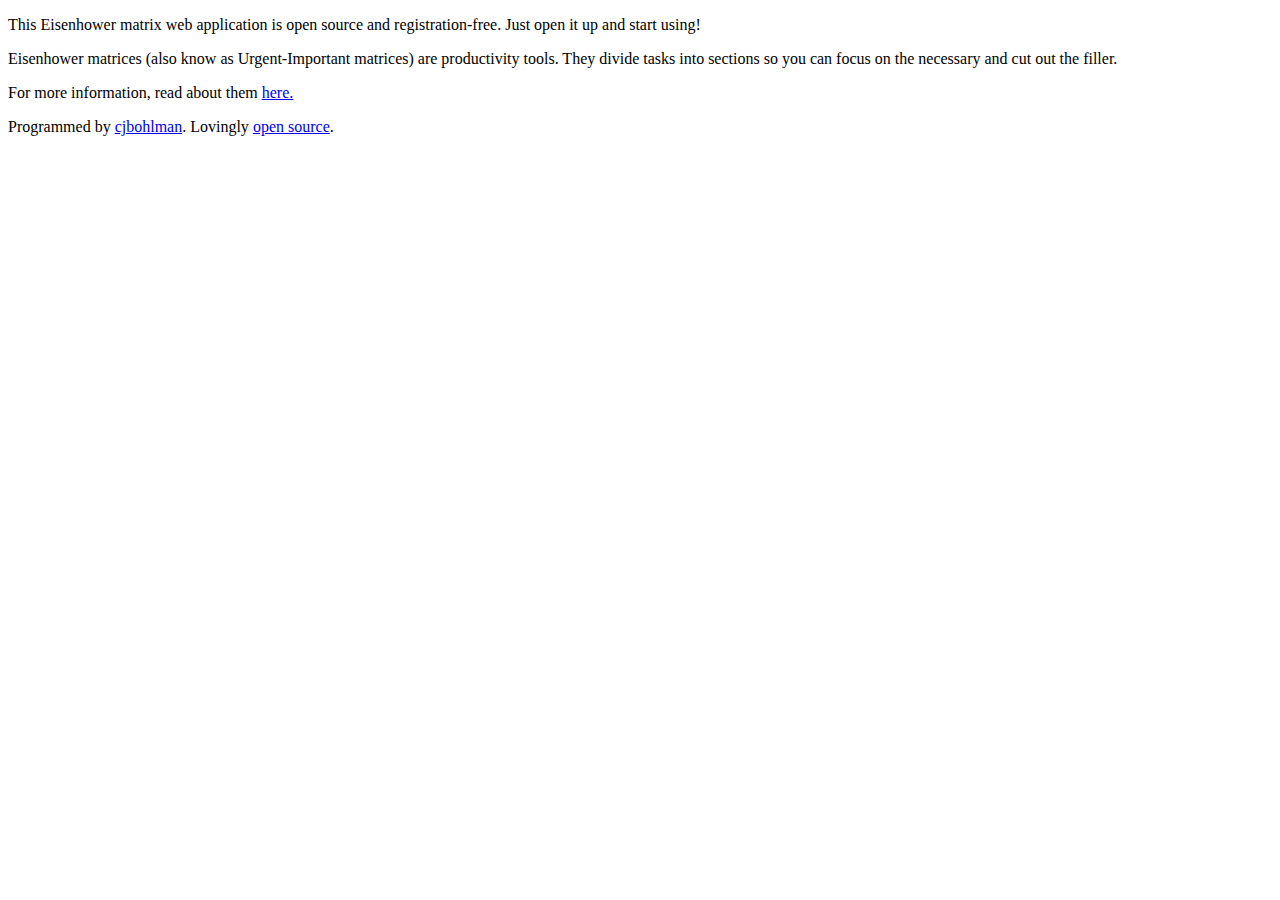
==== index.html @ f08fb403 "Starting template" ====
<!DOCTYPE html>
<html lang="en">
  <head>
    <meta charset="utf-8">
    <title>Eisenhower Matrix</title>
  </head>
  <body>
      <!-- Introduction -->
      <section>
          <p>This Eisenhower matrix web application is open source and registration-free. Just open it up and start using!</p>
      </section>

      <!-- Explanation -->
      <section>
          <p>Eisenhower matrices (also know as Urgent-Important matrices) are productivity tools. They divide tasks into sections so you can focus on the necessary and cut out the filler.
          </p>
          <p>For more information, read about them <a href="https://www.developgoodhabits.com/eisenhower-matrix/">here.</a>
          </p>
      </section>

      <!-- Matrix -->
      <section>
          <div class="matrix">
            <div class="do"></div>
            <div class="decide"></div>
            <div class="delegate"></div>
            <div class="delete"></div>
          </div>
      </section>
  </body>
  <footer>
    <p>Programmed by <a href="https://github.com/cjbohlman/">cjbohlman</a>. Lovingly <a href="https://github.com/cjbohlman/einsenhower-matrix">open source</a>.</p>
  </footer>
</html>
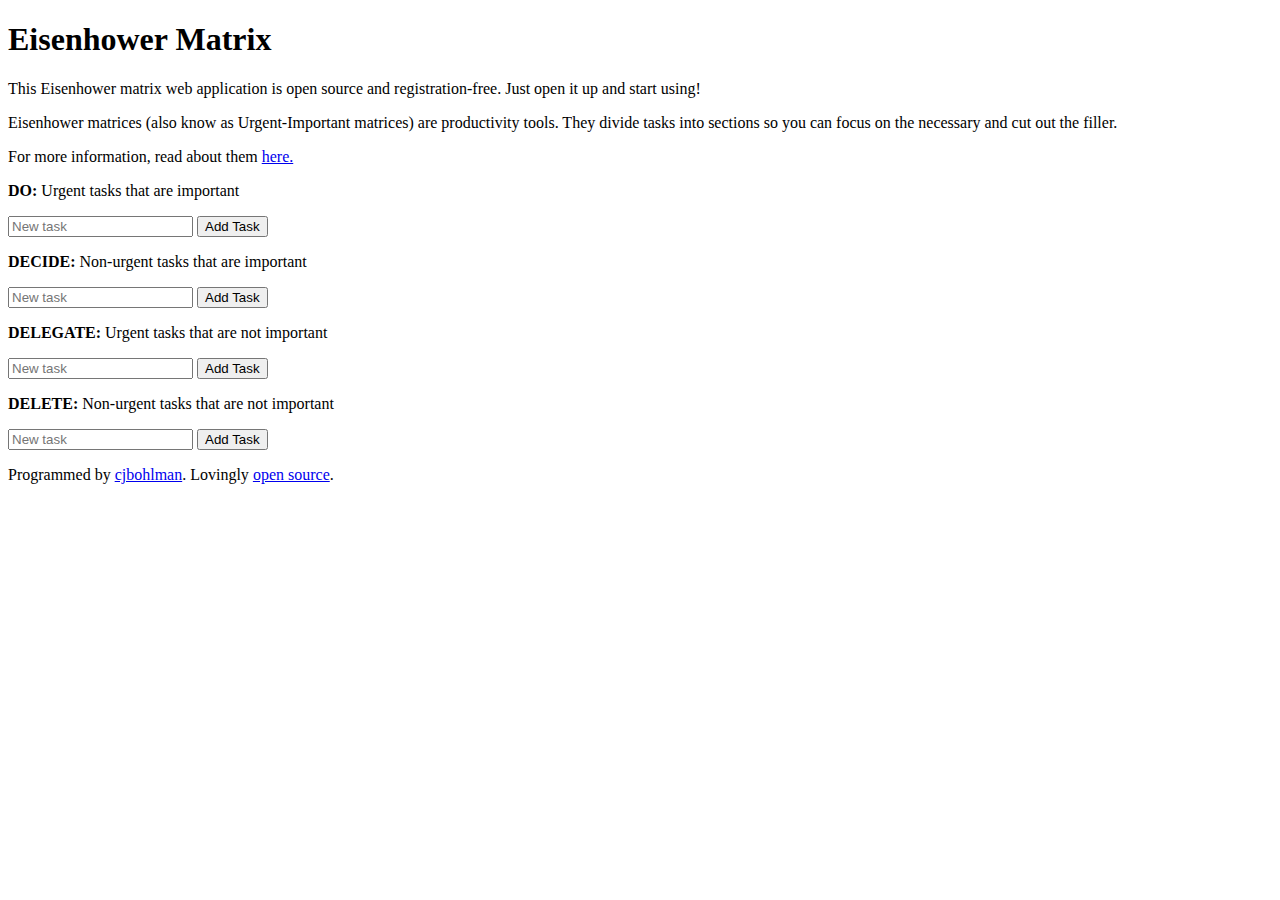
==== commit 41bbc2f3: "Able to add list items" ====
--- a/index.html
+++ b/index.html
@@ -3,10 +3,12 @@
   <head>
     <meta charset="utf-8">
     <title>Eisenhower Matrix</title>
+    <script src="./script.js"></script>
   </head>
   <body>
       <!-- Introduction -->
       <section>
+          <h1>Eisenhower Matrix</h1>
           <p>This Eisenhower matrix web application is open source and registration-free. Just open it up and start using!</p>
       </section>
 
@@ -21,10 +23,34 @@
       <!-- Matrix -->
       <section>
           <div class="matrix">
-            <div class="do"></div>
-            <div class="decide"></div>
-            <div class="delegate"></div>
-            <div class="delete"></div>
+            <div class="do">
+              <p><b>DO:</b> Urgent tasks that are important</p>
+              <ul class="do-list">
+              </ul>
+              <input type="text" placeholder="New task">
+              <button class="submit-btn" type="submit">Add Task</button>
+            </div>
+            <div class="decide">
+             <p><b>DECIDE:</b> Non-urgent tasks that are important</p>
+              <ul class="decide-list" data-list="decide">
+              </ul>
+              <input type="text" placeholder="New task">
+              <button class="submit-btn" type="submit" data-list="decide">Add Task</button>
+            </div>
+            <div class="delegate">
+              <p><b>DELEGATE:</b> Urgent tasks that are not important</p>
+              <ul class="delegate-list" data-list="delegate">
+              </ul>
+              <input type="text" placeholder="New task">
+              <button class="submit-btn" type="submit" data-list="delegate">Add Task</button>
+            </div>
+            <div class="delete">
+              <p><b>DELETE:</b> Non-urgent tasks that are not important</p>
+              <ul class="delete-list" data-list="delete">
+              </ul>
+              <input type="text" placeholder="New task">
+              <button class="submit-btn" type="submit" data-list="delete">Add Task</button>
+            </div>
           </div>
       </section>
   </body>
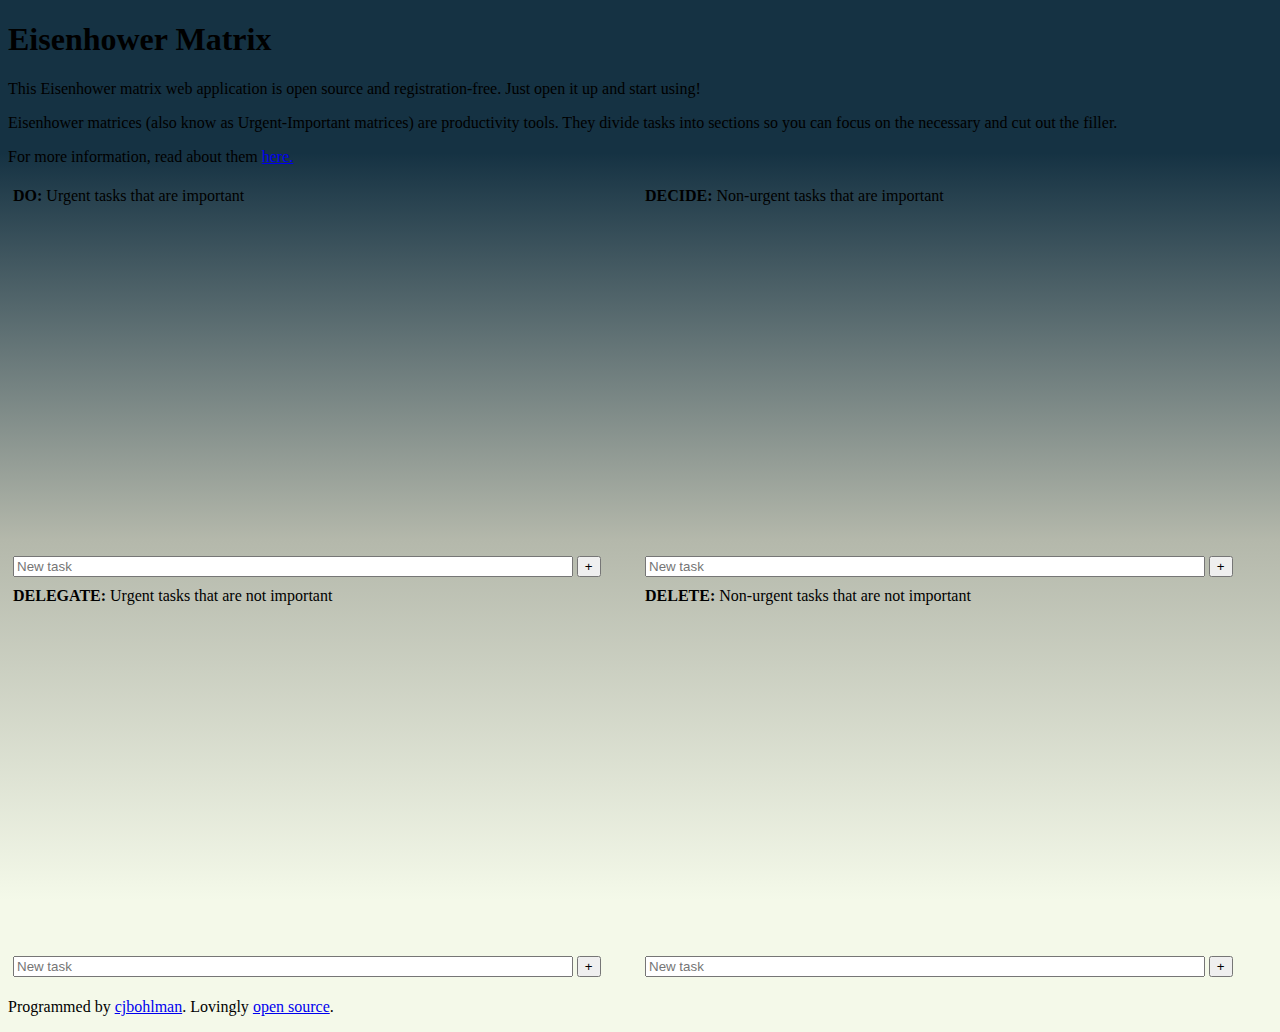
==== commit 479c13ae: "Fixing CSS" ====
--- a/index.html
+++ b/index.html
@@ -2,7 +2,10 @@
 <html lang="en">
   <head>
     <meta charset="utf-8">
+    <meta name="viewport" content="width=device-width, initial-scale=1.0">
     <title>Eisenhower Matrix</title>
+    <link rel="stylesheet" href="styles.css">
+    <link rel="stylesheet" href="https://code.cdn.mozilla.net/fonts/fira.css">
     <script src="./script.js"></script>
   </head>
   <body>
@@ -23,33 +26,41 @@
       <!-- Matrix -->
       <section>
           <div class="matrix">
-            <div class="do">
+            <div class="do square">
               <p><b>DO:</b> Urgent tasks that are important</p>
               <ul class="do-list">
               </ul>
-              <input type="text" placeholder="New task">
-              <button class="submit-btn" type="submit">Add Task</button>
+              <div class="form">
+                <input type="text" placeholder="New task">
+                <button class="submit-btn" type="submit" data-list="do">+</button>
+              </div>
             </div>
-            <div class="decide">
+            <div class="decide square">
              <p><b>DECIDE:</b> Non-urgent tasks that are important</p>
               <ul class="decide-list" data-list="decide">
               </ul>
-              <input type="text" placeholder="New task">
-              <button class="submit-btn" type="submit" data-list="decide">Add Task</button>
+              <div class="form">
+                <input type="text" placeholder="New task">
+                <button class="submit-btn" type="submit" data-list="decide">+</button>
+              </div>
             </div>
-            <div class="delegate">
+            <div class="delegate square">
               <p><b>DELEGATE:</b> Urgent tasks that are not important</p>
               <ul class="delegate-list" data-list="delegate">
               </ul>
-              <input type="text" placeholder="New task">
-              <button class="submit-btn" type="submit" data-list="delegate">Add Task</button>
+              <div class="form">
+                <input type="text" placeholder="New task">
+                <button class="submit-btn" type="submit" data-list="delegate">+</button>
+              </div>
             </div>
-            <div class="delete">
+            <div class="delete square">
               <p><b>DELETE:</b> Non-urgent tasks that are not important</p>
               <ul class="delete-list" data-list="delete">
               </ul>
-              <input type="text" placeholder="New task">
-              <button class="submit-btn" type="submit" data-list="delete">Add Task</button>
+              <div class="form">
+                <input type="text" placeholder="New task">
+                <button class="submit-btn" type="submit" data-list="delete">+</button>
+              </div>
             </div>
           </div>
       </section>
--- a/styles.css
+++ b/styles.css
@@ -0,0 +1,58 @@
+* {
+    box-sizing: border-box;
+  }
+
+body {
+    background: linear-gradient(180deg, rgba(21,50,67,1) 17%, rgba(180,184,171,1) 60%, rgba(244,249,233,1) 100%) rgba(244,249,233,1) fixed no-repeat; 
+    min-height: 100%;
+    font-family: 'Fira Sans';
+}
+
+.matrix {
+    /* flex container */
+    display: flex;
+    flex-wrap: wrap;
+}
+
+/* for mobile devices */
+.square {
+    /* flex item */
+    flex: 1 1 90%;
+    min-height: 400px;
+    
+    /* flex container */
+    display: flex;
+    flex-direction: column;
+    justify-content: space-between;
+    padding: 5px;
+}
+.square p {
+    margin-top: 0%;
+    margin-bottom: 0;
+}
+
+.square ul {
+    flex: 1 2;
+}
+
+.form input {
+    width: 90%;
+}
+
+.item-done {
+    text-decoration:line-through;
+}
+/* for the computer */
+@media only screen and (min-width: 768px) {
+    .square {
+        /* flex item */
+        flex: 1 1 50%;
+        min-height: 400px;
+    }
+
+    .square button {
+        align-self: center;
+    }
+
+
+}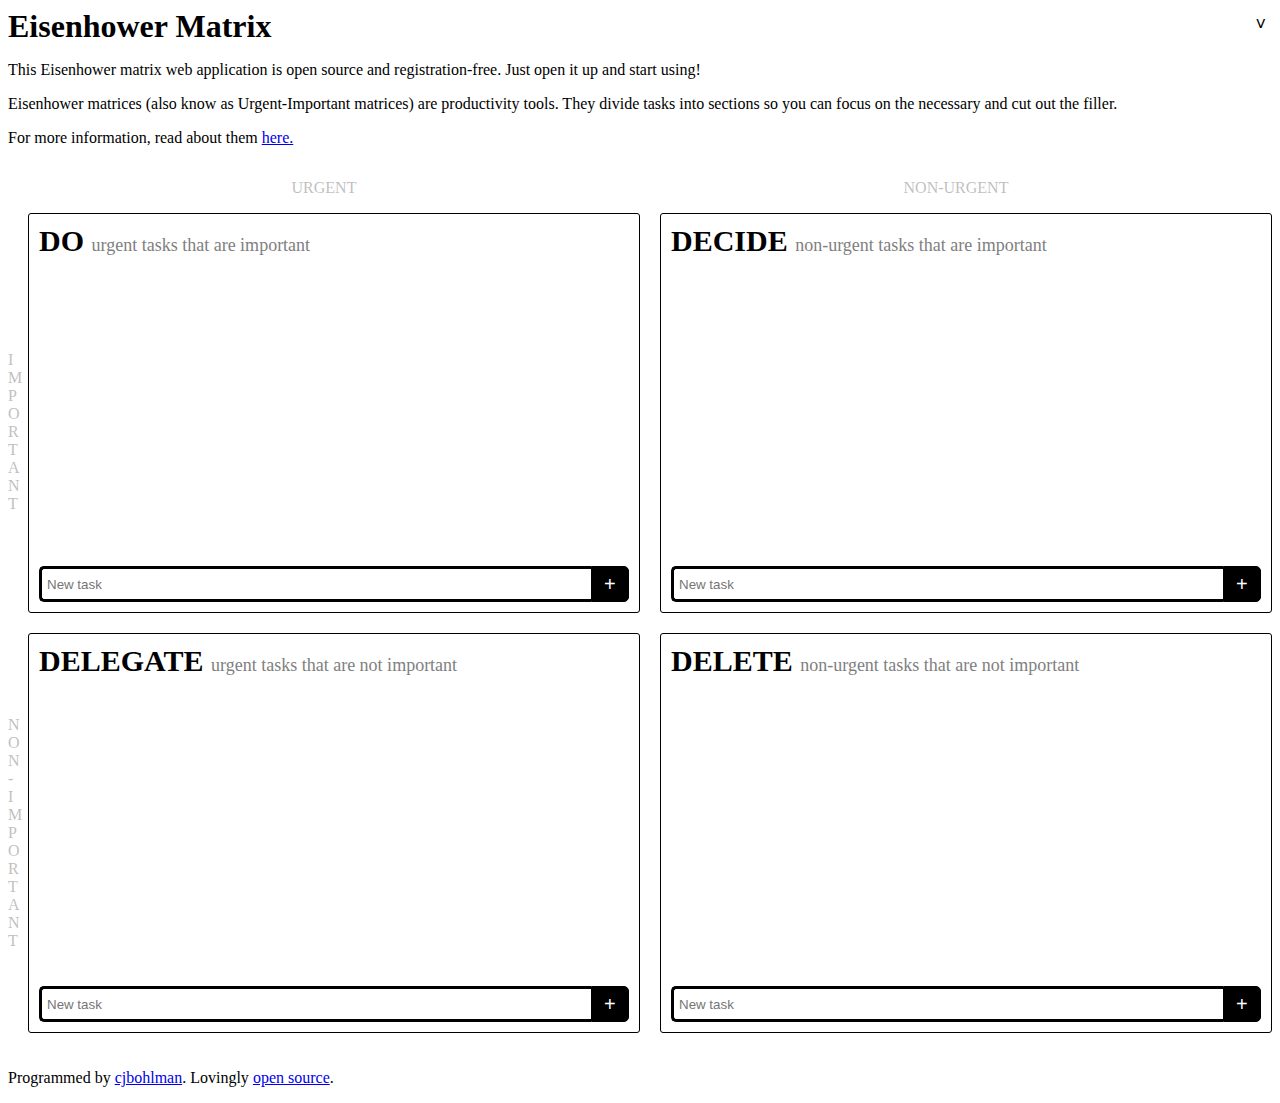
==== commit d61179e7: "More display fixes" ====
--- a/index.html
+++ b/index.html
@@ -11,12 +11,16 @@
   <body>
       <!-- Introduction -->
       <section>
-          <h1>Eisenhower Matrix</h1>
+          <span>
+            <h1 style="display: inline;">Eisenhower Matrix</h1>
+            <button style="float: right;" class="info-btn">&#709;</button>
+          </span>
           <p>This Eisenhower matrix web application is open source and registration-free. Just open it up and start using!</p>
-      </section>
+          
+        </section>
 
       <!-- Explanation -->
-      <section>
+      <section class="info">
           <p>Eisenhower matrices (also know as Urgent-Important matrices) are productivity tools. They divide tasks into sections so you can focus on the necessary and cut out the filler.
           </p>
           <p>For more information, read about them <a href="https://www.developgoodhabits.com/eisenhower-matrix/">here.</a>
@@ -25,40 +29,69 @@
 
       <!-- Matrix -->
       <section>
+          <div class="urg-heading">
+            <p class="heading urg-head">URGENT</p>
+            <p class="heading urg-head">NON-URGENT</p>
+          </div>
+          <p class="heading imp">I<br>
+            M<br>
+            P<br>
+            O<br>
+            R<br>
+            T<br>
+            A<br>
+            N<br>
+            T<br>
+          </p>
           <div class="matrix">
             <div class="do square">
-              <p><b>DO:</b> Urgent tasks that are important</p>
+              <p class="d-subheading"><b class="d-heading">DO </b>urgent tasks that are important</p>
               <ul class="do-list">
               </ul>
               <div class="form">
-                <input type="text" placeholder="New task">
+                <input type="text" placeholder="New task" maxlength="255">
                 <button class="submit-btn" type="submit" data-list="do">+</button>
               </div>
             </div>
             <div class="decide square">
-             <p><b>DECIDE:</b> Non-urgent tasks that are important</p>
+             <p class="d-subheading"><b class="d-heading">DECIDE </b>non-urgent tasks that are important</p>
               <ul class="decide-list" data-list="decide">
               </ul>
               <div class="form">
-                <input type="text" placeholder="New task">
+                <input type="text" placeholder="New task" maxlength="255">
                 <button class="submit-btn" type="submit" data-list="decide">+</button>
               </div>
             </div>
+            <p class="heading nonimp">
+              N<br>
+              O<br>
+              N<br>
+              -<br>
+              I<br>
+              M<br>
+              P<br>
+              O<br>
+              R<br>
+              T<br>
+              A<br>
+              N<br>
+              T<br>
+            </p>
             <div class="delegate square">
-              <p><b>DELEGATE:</b> Urgent tasks that are not important</p>
+              <p class="d-subheading"><b class="d-heading">DELEGATE </b>urgent tasks that are not important</p>
               <ul class="delegate-list" data-list="delegate">
               </ul>
               <div class="form">
-                <input type="text" placeholder="New task">
+                <input type="text" placeholder="New task" maxlength="255">
                 <button class="submit-btn" type="submit" data-list="delegate">+</button>
               </div>
             </div>
             <div class="delete square">
-              <p><b>DELETE:</b> Non-urgent tasks that are not important</p>
+              <p class="d-subheading"><b class="d-heading">DELETE </b>non-urgent tasks that are not important</p>
               <ul class="delete-list" data-list="delete">
               </ul>
               <div class="form">
-                <input type="text" placeholder="New task">
+                <input type="text" placeholder="New task" maxlength="255">
                 <button class="submit-btn" type="submit" data-list="delete">+</button>
               </div>
             </div>
--- a/styles.css
+++ b/styles.css
@@ -3,7 +3,6 @@
   }
 
 body {
-    background: linear-gradient(180deg, rgba(21,50,67,1) 17%, rgba(180,184,171,1) 60%, rgba(244,249,233,1) 100%) rgba(244,249,233,1) fixed no-repeat; 
     min-height: 100%;
     font-family: 'Fira Sans';
 }
@@ -16,6 +15,10 @@
 
 /* for mobile devices */
 .square {
+    border: 1px solid black;
+    border-radius: 3px;
+    margin-bottom: 1.5%;
+
     /* flex item */
     flex: 1 1 90%;
     min-height: 400px;
@@ -24,7 +27,7 @@
     display: flex;
     flex-direction: column;
     justify-content: space-between;
-    padding: 5px;
+    padding: 10px;
 }
 .square p {
     margin-top: 0%;
@@ -39,20 +42,155 @@
     width: 90%;
 }
 
+.item {
+    display: flex;
+    align-items: center;
+}
+
+.item p {
+    flex-grow: 5;
+    word-break: break-all;
+}
+
+.heading {
+    display: none;
+    opacity: 25%;
+}
+
+.urg-heading {
+    display: flex;
+    justify-content: space-evenly;
+}
+
 .item-done {
     text-decoration:line-through;
 }
+
+input[type=text]{
+    width: 100%;
+    border: 3px solid black;
+    border-right: none;
+    padding: 5px;
+    height: 36px;
+    border-radius: 5px 0 0 5px;
+    outline: none;
+    color: grey;
+    }
+    
+input[type=text]:focus {
+     outline: none;
+     color: black;
+}
+
+.form {
+    display: flex;
+    width: 100%;
+}
+
+.submit-btn {
+    width: 40px;
+    height: 36px;
+    border: 1px solid black;
+    background: black;
+    text-align: center;
+    color: #fff;
+    border-radius: 0 5px 5px 0;
+    cursor: pointer;
+    font-size: 20px;
+}
+
+.d-heading {
+    font-size: 20px;
+    color: black;
+}
+
+.d-subheading {
+    font-size: 18px;
+    color: gray;
+}
+
+.info-btn {
+    font-size: 18px;
+    margin-top: 5px;
+    background-color: white;
+    border: none;
+}
+
+.del-btn, .chk-btn {
+    background-color: white;
+    border: 1px solid black;
+    border-radius: 4px;
+    margin-right: 5px;
+}
+
 /* for the computer */
 @media only screen and (min-width: 768px) {
     .square {
         /* flex item */
-        flex: 1 1 50%;
+        flex: 1 1 40%;
         min-height: 400px;
+        margin-left: 20px;
+        margin-bottom: 20px;
     }
 
     .square button {
         align-self: center;
     }
 
+    .heading {
+        display: inline;
+    }
 
-}+    .urg-head {
+        flex-basis: 50%;
+        text-align: center;
+    }
+
+    .imp {
+        position: absolute;
+        z-index: -1;
+        top: 335px;
+    }
+
+    .nonimp {
+        position: absolute;
+        z-index: -1;
+        top: 700px;
+    }
+
+    .d-heading {
+        font-size: 30px;
+        color: black;
+    }
+    
+    .d-subheading {
+        font-size: 18px;
+        color: gray;
+    }
+
+}
+
+@keyframes removeInfo{
+    0%{
+      opacity: 1;
+      /* transform:translateY(); */
+    }
+    50%{
+      opacity: 0.5;
+      /* transform: rotateX(0deg); */
+    }
+    100%{
+      display: none;
+      opacity: 0;
+      position: relative;
+      right: -1000px;
+      height: 0px;
+      /* transform: rotateX(90deg); */
+    }
+  }
+  
+  .disappear{
+      animation-name: removeInfo;
+      animation-duration: 500ms;
+      animation-fill-mode: forwards;
+  }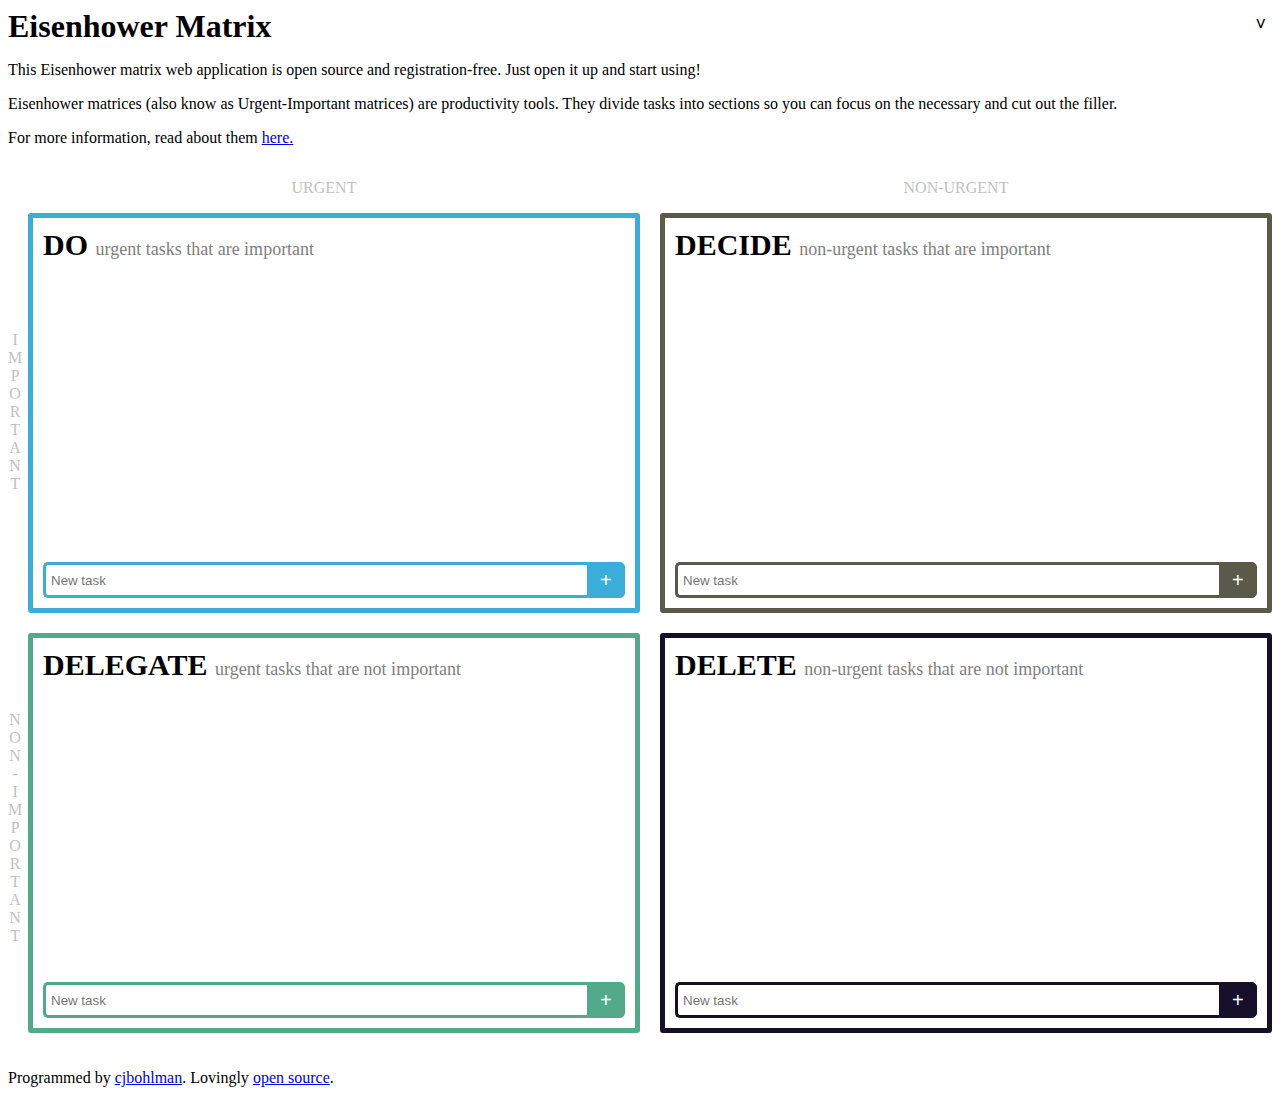
==== commit 6373d0c6: "Added local storage support" ====
--- a/index.html
+++ b/index.html
@@ -44,7 +44,7 @@
             T<br>
           </p>
           <div class="matrix">
-            <div class="do square">
+            <div class="do square" data-list="do">
               <p class="d-subheading"><b class="d-heading">DO </b>urgent tasks that are important</p>
               <ul class="do-list">
               </ul>
@@ -53,7 +53,7 @@
                 <button class="submit-btn" type="submit" data-list="do">+</button>
               </div>
             </div>
-            <div class="decide square">
+            <div class="decide square" data-list="decide">
              <p class="d-subheading"><b class="d-heading">DECIDE </b>non-urgent tasks that are important</p>
               <ul class="decide-list" data-list="decide">
               </ul>
@@ -77,7 +77,7 @@
               N<br>
               T<br>
             </p>
-            <div class="delegate square">
+            <div class="delegate square" data-list="delegate">
               <p class="d-subheading"><b class="d-heading">DELEGATE </b>urgent tasks that are not important</p>
               <ul class="delegate-list" data-list="delegate">
               </ul>
@@ -86,11 +86,11 @@
                 <button class="submit-btn" type="submit" data-list="delegate">+</button>
               </div>
             </div>
-            <div class="delete square">
+            <div class="delete square" data-list="delete">
               <p class="d-subheading"><b class="d-heading">DELETE </b>non-urgent tasks that are not important</p>
               <ul class="delete-list" data-list="delete">
               </ul>
-              <div class="form">
+              <div class="form" >
                 <input type="text" placeholder="New task" maxlength="255">
                 <button class="submit-btn" type="submit" data-list="delete">+</button>
               </div>
--- a/styles.css
+++ b/styles.css
@@ -13,9 +13,11 @@
     flex-wrap: wrap;
 }
 
+
+
 /* for mobile devices */
 .square {
-    border: 1px solid black;
+    border: 5px solid;
     border-radius: 3px;
     margin-bottom: 1.5%;
 
@@ -29,6 +31,23 @@
     justify-content: space-between;
     padding: 10px;
 }
+
+.do {
+    border-color: #3aaed8;
+}
+
+.decide {
+    border-color: #595a4a;
+}
+
+.delegate {
+    border-color: #52aa8a;
+}
+
+.delete {
+    border-color: #160f29;
+}
+
 .square p {
     margin-top: 0%;
     margin-bottom: 0;
@@ -99,6 +118,41 @@
     font-size: 20px;
 }
 
+.do input {
+    border-color: #3aaed8;
+}
+
+.decide input {
+    border-color: #595a4a;
+}
+
+.delegate input {
+    border-color: #52aa8a;
+}
+
+.delete input{
+    border-color: #160f29;
+}
+
+.do .submit-btn {
+    border-color: #3aaed8;
+    background: #3aaed8;
+}
+
+.decide .submit-btn {
+    border-color: #595a4a;
+    background: #595a4a;
+}
+
+.delegate .submit-btn {
+    border-color: #52aa8a;
+    background: #52aa8a;
+}
+
+.delete .submit-btn {
+    border-color: #160f29;
+    background: #160f29;
+}
 .d-heading {
     font-size: 20px;
     color: black;
@@ -149,13 +203,15 @@
     .imp {
         position: absolute;
         z-index: -1;
-        top: 335px;
+        top: 315px;
+        text-align: center;
     }
 
     .nonimp {
         position: absolute;
         z-index: -1;
-        top: 700px;
+        top: 695px;
+        text-align: center;
     }
 
     .d-heading {
@@ -183,7 +239,7 @@
       display: none;
       opacity: 0;
       position: relative;
-      right: -1000px;
+      right: -10000px;
       height: 0px;
       /* transform: rotateX(90deg); */
     }
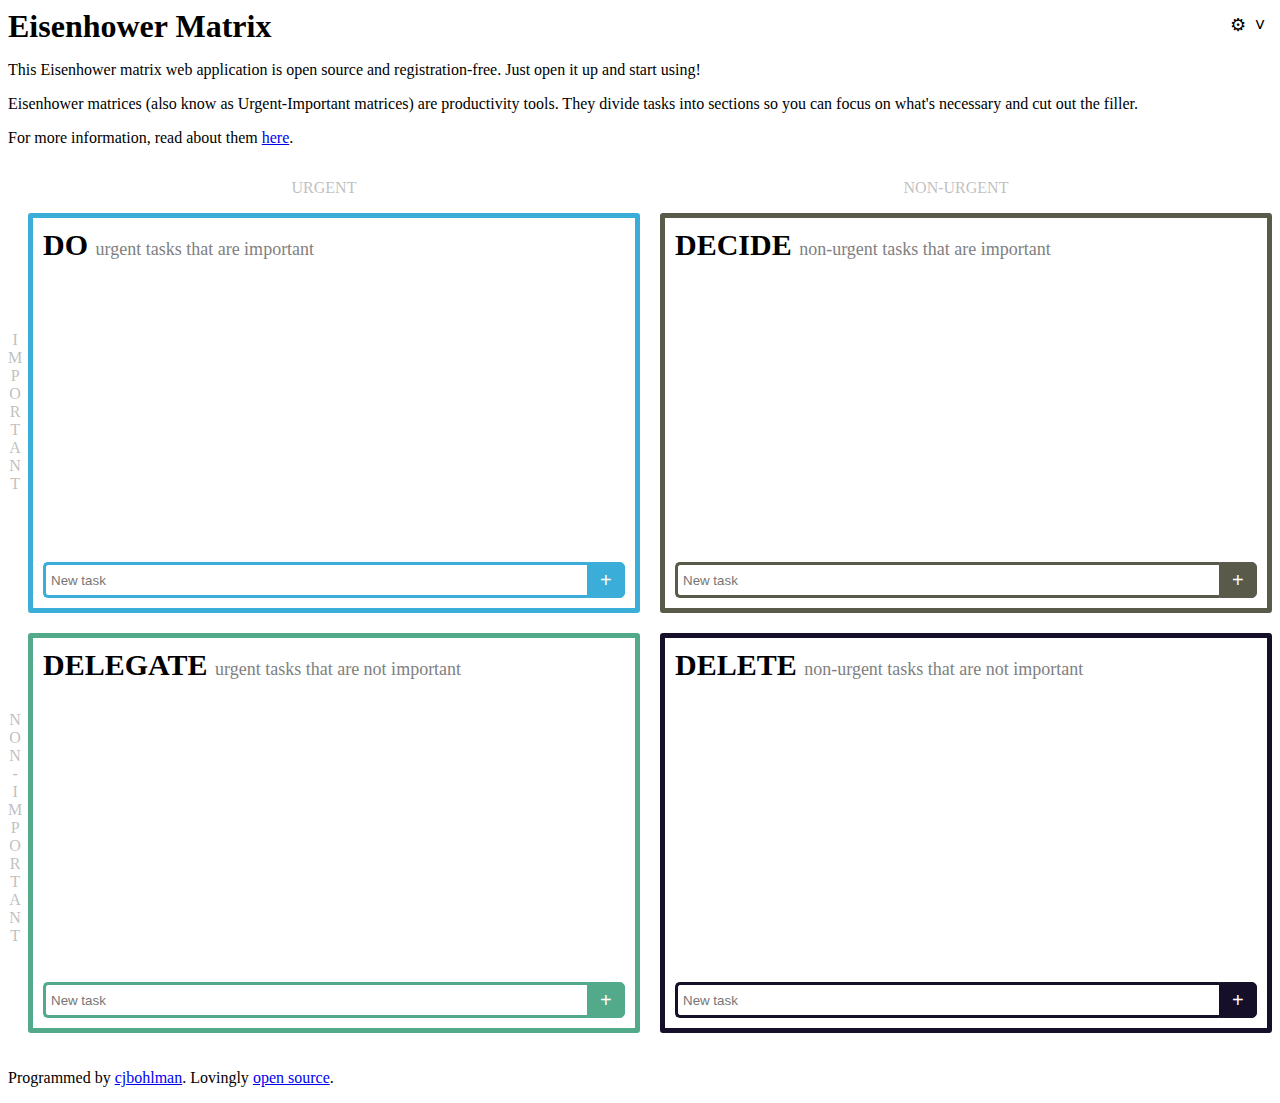
==== commit 0f3297e5: "Adding data import and export options" ====
--- a/index.html
+++ b/index.html
@@ -9,11 +9,29 @@
     <script src="./script.js"></script>
   </head>
   <body>
+      
+      <!-- The Modal -->
+      <div id="myModal" class="modal">
+
+        <!-- Modal content -->
+        <div class="modal-content">
+          <span class="close">&times;</span>
+          <button class="import">Import Data</button>
+          <input id='fileid' type='file' accept=".json" hidden/>
+          <br>
+          <br>
+          <button class="export">Export Data</button>
+        </div>
+
+      </div>
+
       <!-- Introduction -->
       <section>
           <span>
             <h1 style="display: inline;">Eisenhower Matrix</h1>
             <button style="float: right;" class="info-btn">&#709;</button>
+            <button style="float: right;" class="settings-btn">&#9881;</button>
+
           </span>
           <p>This Eisenhower matrix web application is open source and registration-free. Just open it up and start using!</p>
           
@@ -21,9 +39,9 @@
 
       <!-- Explanation -->
       <section class="info">
-          <p>Eisenhower matrices (also know as Urgent-Important matrices) are productivity tools. They divide tasks into sections so you can focus on the necessary and cut out the filler.
+          <p>Eisenhower matrices (also know as Urgent-Important matrices) are productivity tools. They divide tasks into sections so you can focus on what's necessary and cut out the filler.
           </p>
-          <p>For more information, read about them <a href="https://www.developgoodhabits.com/eisenhower-matrix/">here.</a>
+          <p>For more information, read about them <a href="https://www.developgoodhabits.com/eisenhower-matrix/">here</a>.
           </p>
       </section>
 
--- a/styles.css
+++ b/styles.css
@@ -12,8 +12,6 @@
     display: flex;
     flex-wrap: wrap;
 }
-
-
 
 /* for mobile devices */
 .square {
@@ -163,12 +161,15 @@
     color: gray;
 }
 
-.info-btn {
+.info-btn, .settings-btn {
     font-size: 18px;
     margin-top: 5px;
     background-color: white;
     border: none;
-}
+    height: 24px;
+    width: 24px;
+}
+
 
 .del-btn, .chk-btn {
     background-color: white;
@@ -176,6 +177,53 @@
     border-radius: 4px;
     margin-right: 5px;
 }
+
+ /* The Modal (background) */
+ .modal {
+    display: none; /* Hidden by default */
+    position: fixed; /* Stay in place */
+    z-index: 1; /* Sit on top */
+    left: 0;
+    top: 0;
+    width: 100%; /* Full width */
+    height: 100%; /* Full height */
+    overflow: auto; /* Enable scroll if needed */
+    background-color: rgb(0,0,0); /* Fallback color */
+    background-color: rgba(0,0,0,0.4); /* Black w/ opacity */
+  }
+  
+  /* Modal Content/Box */
+  .modal-content {
+    background-color: #fefefe;
+    margin: 15% auto; /* 15% from the top and centered */
+    padding: 20px;
+    border: 1px solid #888;
+    width: 50%; /* Could be more or less, depending on screen size */
+  }
+  
+  /* The Close Button */
+  .close {
+    color: #aaa;
+    float: right;
+    font-size: 28px;
+    font-weight: bold;
+  }
+  
+  .close:hover,
+  .close:focus {
+    color: black;
+    text-decoration: none;
+    cursor: pointer;
+  } 
+
+  .import, .export {
+    border: 1px solid black;
+    text-align: center;
+    color: black;
+    cursor: pointer;
+    font-size: 18px;
+    background-color: white;
+  }
 
 /* for the computer */
 @media only screen and (min-width: 768px) {
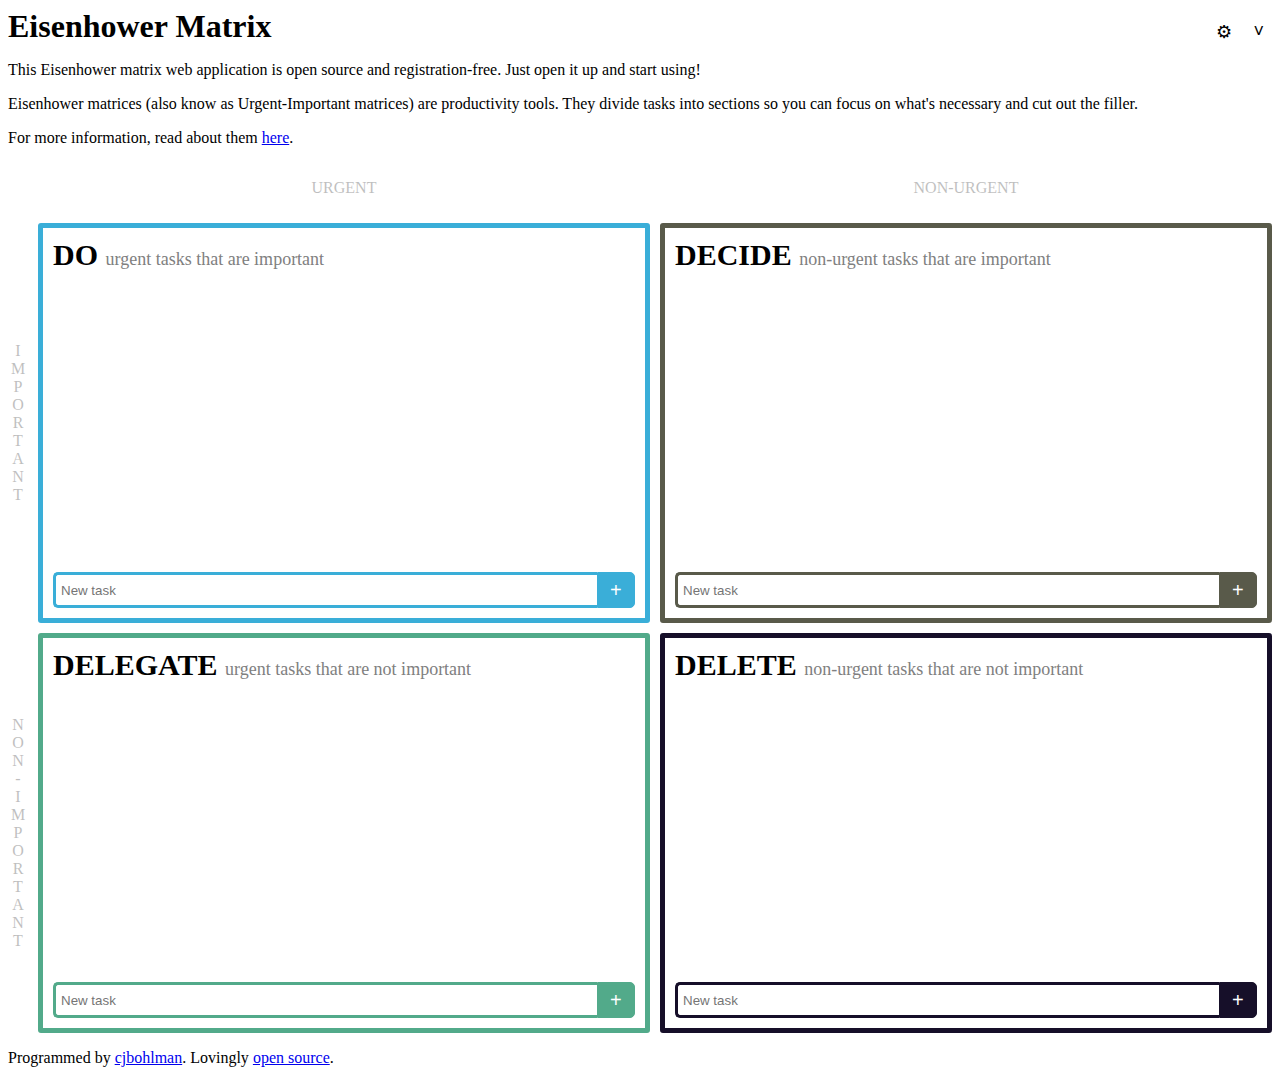
==== commit 78783ce0: "Changing the application to use grid" ====
--- a/index.html
+++ b/index.html
@@ -18,8 +18,6 @@
           <span class="close">&times;</span>
           <button class="import">Import Data</button>
           <input id='fileid' type='file' accept=".json" hidden/>
-          <br>
-          <br>
           <button class="export">Export Data</button>
         </div>
 
@@ -46,22 +44,21 @@
       </section>
 
       <!-- Matrix -->
-      <section>
-          <div class="urg-heading">
-            <p class="heading urg-head">URGENT</p>
-            <p class="heading urg-head">NON-URGENT</p>
-          </div>
-          <p class="heading imp">I<br>
-            M<br>
-            P<br>
-            O<br>
-            R<br>
-            T<br>
-            A<br>
-            N<br>
-            T<br>
-          </p>
+      <section> 
           <div class="matrix">
+            <p class="heading urg">URGENT</p>
+            <p class="heading nonurg">NON-URGENT</p>
+            
+            <p class="heading imp">I<br>
+              M<br>
+              P<br>
+              O<br>
+              R<br>
+              T<br>
+              A<br>
+              N<br>
+              T<br>
+            </p>
             <div class="do square" data-list="do">
               <p class="d-subheading"><b class="d-heading">DO </b>urgent tasks that are important</p>
               <ul class="do-list">
@@ -80,6 +77,7 @@
                 <button class="submit-btn" type="submit" data-list="decide">+</button>
               </div>
             </div>
+            
             <p class="heading nonimp">
               N<br>
               O<br>
--- a/styles.css
+++ b/styles.css
@@ -1,3 +1,5 @@
+/* body  */
+
 * {
     box-sizing: border-box;
   }
@@ -8,19 +10,22 @@
 }
 
 .matrix {
-    /* flex container */
-    display: flex;
-    flex-wrap: wrap;
-}
-
-/* for mobile devices */
+    /* grid */
+    display: grid;
+    grid-template-columns: 1fr;
+    gap: 10px;
+
+    justify-items: strech;
+    align-items: stretch;
+    
+}
+
+/* squares */
+
 .square {
     border: 5px solid;
     border-radius: 3px;
-    margin-bottom: 1.5%;
-
-    /* flex item */
-    flex: 1 1 90%;
+
     min-height: 400px;
     
     /* flex container */
@@ -46,6 +51,20 @@
     border-color: #160f29;
 }
 
+/* elements */
+
+/* headings */
+
+.urg {
+    grid-column-start: 2;
+}
+
+.urg, .nonurg, .imp, .nonimp {
+    justify-self: center;
+    align-self: center;
+    text-align: center;
+}
+
 .square p {
     margin-top: 0%;
     margin-bottom: 0;
@@ -72,11 +91,6 @@
 .heading {
     display: none;
     opacity: 25%;
-}
-
-.urg-heading {
-    display: flex;
-    justify-content: space-evenly;
 }
 
 .item-done {
@@ -164,12 +178,12 @@
 .info-btn, .settings-btn {
     font-size: 18px;
     margin-top: 5px;
+    margin-left: 5px;
     background-color: white;
     border: none;
-    height: 24px;
-    width: 24px;
-}
-
+    padding: 8px 8px 8px 8px;
+    text-align: center;
+}
 
 .del-btn, .chk-btn {
     background-color: white;
@@ -217,6 +231,8 @@
   } 
 
   .import, .export {
+      margin-top: 8px;
+      margin-right: 8px;
     border: 1px solid black;
     text-align: center;
     color: black;
@@ -227,12 +243,8 @@
 
 /* for the computer */
 @media only screen and (min-width: 768px) {
-    .square {
-        /* flex item */
-        flex: 1 1 40%;
-        min-height: 400px;
-        margin-left: 20px;
-        margin-bottom: 20px;
+    .matrix {
+        grid-template-columns: 20px 1fr 1fr;
     }
 
     .square button {
@@ -248,20 +260,6 @@
         text-align: center;
     }
 
-    .imp {
-        position: absolute;
-        z-index: -1;
-        top: 315px;
-        text-align: center;
-    }
-
-    .nonimp {
-        position: absolute;
-        z-index: -1;
-        top: 695px;
-        text-align: center;
-    }
-
     .d-heading {
         font-size: 30px;
         color: black;
@@ -277,19 +275,18 @@
 @keyframes removeInfo{
     0%{
       opacity: 1;
-      /* transform:translateY(); */
-    }
+    }
+
     50%{
       opacity: 0.5;
-      /* transform: rotateX(0deg); */
-    }
+    }
+
     100%{
       display: none;
       opacity: 0;
       position: relative;
       right: -10000px;
       height: 0px;
-      /* transform: rotateX(90deg); */
     }
   }
   
